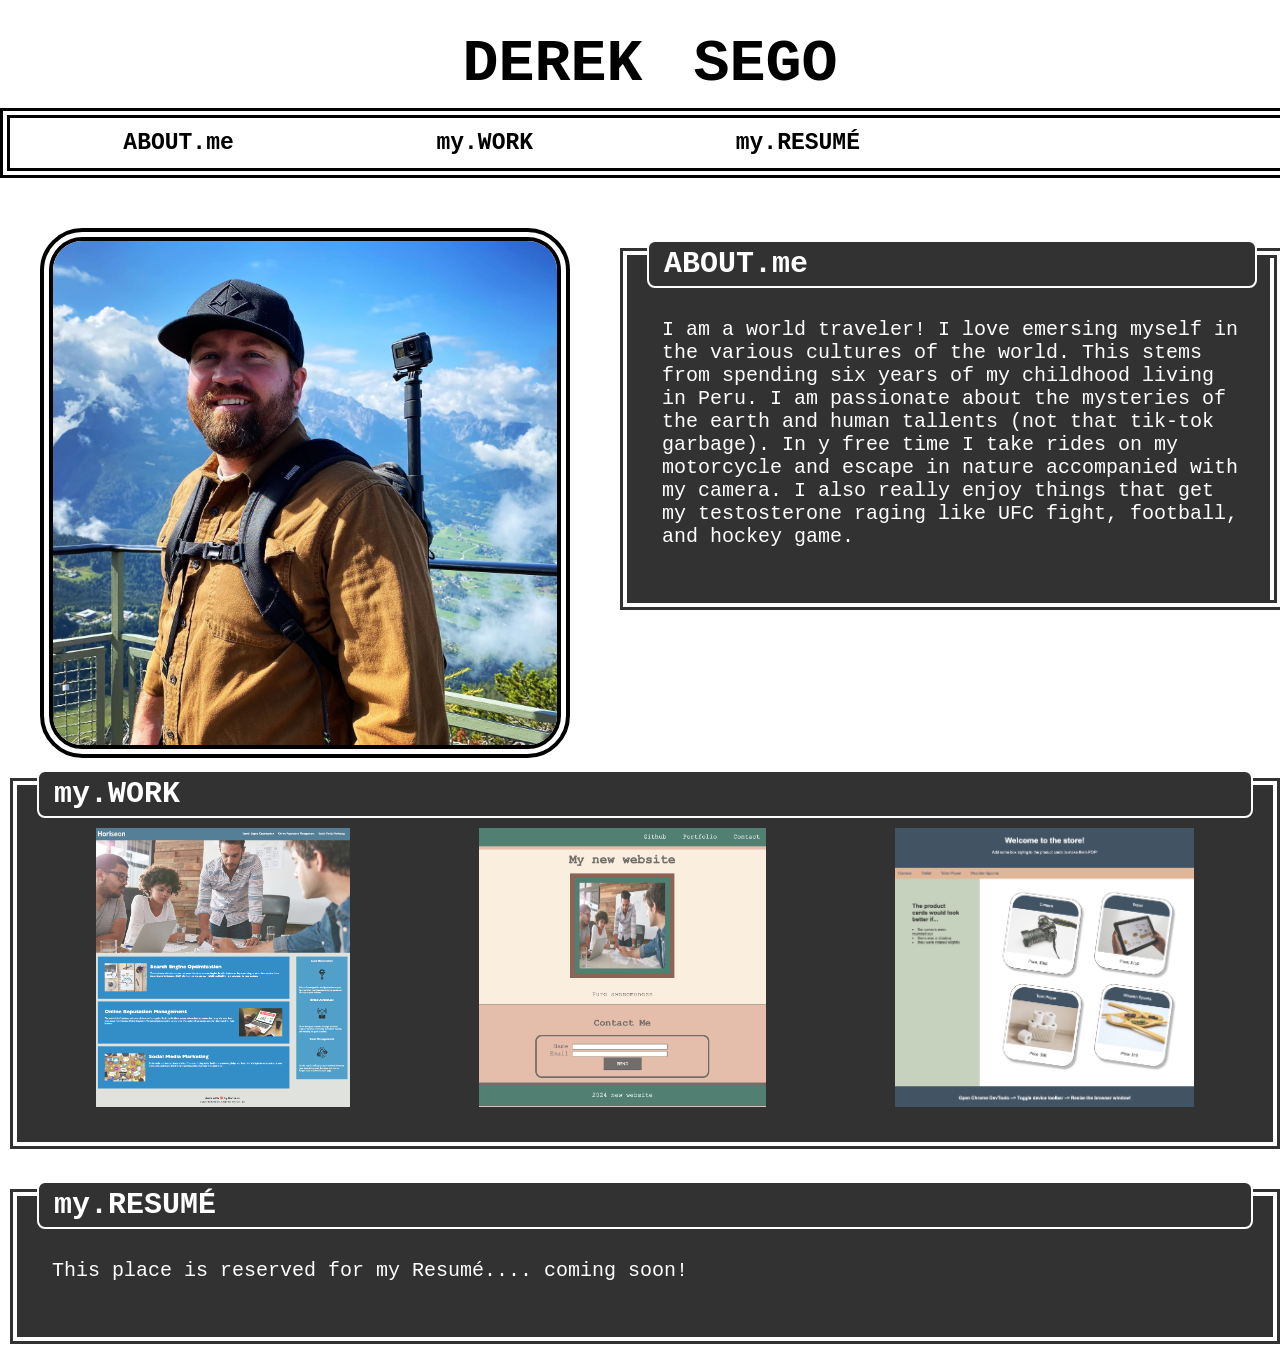
==== index.html @ d392e187 "fix index" ====
<!DOCTYPE html>
<html lang="en-US">

  <head>
    <meta charset="UTF-8">
    <meta name="viewpoint" content="width=device-width, initial-scale=1.0">
    <link rel="stylesheet" type="text/css" href="./assests/intext.css">
    <style>    </style>
    <title> My Landing Page </title>
</head>

<body>

<!-- HEADER -->
    <header class="header">
        <h1>DEREK <span>SEGO</span></h1>
            <nav class="navbar">
                <ul>
                    <li><a href="#ABOUTme">ABOUT.me</a></li>
                    <li><a href="#myWORK">my.WORK</a></li>
                    <li><a href="#RESUME">my.RESUMÉ</a></li>
                    <li><a id="contact" href="#CONTACTme">CONTACT.me</a></li>
                </ul>
                
            </nav>
    </header>


  
    <main>
        <section>
<!-- PROFILE PICTURE -->
        <div>
            <img class="pic" src="./assests/images/profile.JPG">
        </div>

<!-- "ABOUT ME" BOX -->
        <div id="ABOUTme" class="box-lay">
            <figure class="in-box">
                <h2 class="box-header">ABOUT.me</h2>
                <div class="box-body">
                    <p>
                            I am a world traveler! I love emersing myself in the various cultures of the world. This stems from spending six years of my childhood living in Peru. I am passionate about the mysteries of the earth and human tallents (not that tik-tok garbage). In y free time I take rides on my motorcycle and escape in nature accompanied with my camera. I also really enjoy things that get my testosterone raging like UFC fight, football, and hockey game.
                    </p>
                </div>
            </figure>
        </div>
        </section>
      
        <section >
<!-- "MY WORK" BOX -->
            <div id="myWORK" class="box-lay2">
                <figure class="in-box">
                    <h2 class="box-header">my.WORK</h2>
                    <div class="box-body">
                        <section class="work-img">
                            <img class="img1" src="./assests/images/horiseon.png"  alt="image holder"/>
                            <img class="img2" src="./assests/images/landingpage.png"  alt="image holder"/>
                            <img class="img3" src="./assests/images/card layout.png"  alt="image holder"/>
                        </section>
                    </div>
                </figure>
            </div>
<!-- "RESUME" BOX -->
            <div id="RESUME" class="box-lay2">
                <figure class="in-box">
                    <h2 class="box-header">my.RESUMÉ</h2>
                    <div class="box-body">
                        <p id="info">
                    This place is reserved for my Resumé.... coming soon!
                        </p>
                    </div>
                </figure>
            </div>
    

           

        </section>
    </main>  

</body>
</html>
---- assests/intext.css ----
/* golobal*/
* {
    padding: 0;
    margin: 0;
    font-family: monospace, Impact, Haettenschweiler, 'Arial Narrow Bold', sans-serif;
}

p{
    font-size: 20px;
    color: white;
    padding: 20px;
}

/* bacground image */
body{
    background-attachment: fixed;
    background-position: center;
    background-repeat: no-repeat ;
    background-image: url(/Users/derek/bootcamp/First-Profile/assests/images/back1.JPG);
    background-size: cover;
}

/* headers */
header{
    justify-content: center;
    width: auto;
    padding: 20px 0;
}
h1{
    font-size: 60px;
    text-align: center;
    padding: 10px;
    width: 100%;
}
h2{
    font-size: 30px;
}
span{
    padding-left: 15px;
}

/* nav-bar*/
ul{
    width: 100%;
    border: 10px double black;
    padding: 12px;
    display: flex;
    flex-direction: row;
    justify-content: space-around;
}
li{
   display: flex;
}
a{
    font-weight: bold;
    font-size: 23px;    
    text-decoration: none;
    color: black;
    border-radius: 8px;
    transition: all 0.2s ease-in-out;
  }
  a:hover {
    box-shadow: inset 0px 0px 38px white;
  }
  #contact:hover::after {
    position: absolute;
    display: flex;
    align-items: center;
    font-size: 20px;
    right: 40px;
    top: 155px;
    color: white;   
    padding: .5%;
     content: "EMAIL: sego37@gmail.com  PHONE: 801-616-0472";
    height: 70px;
    width: 300px;
    background-color: black ;
    border: 2px solid white;
   }
   #contact{
    color: white;
    opacity: 85%;
}

/* Profile pic */
.pic{
margin-left: 30px;    
    display: flex;
    flex-wrap: wrap;
    float: left;
    width: 40%;
    border: 13px double black;
    align-content: start;
    border-radius: 8%;
}


/* box layouts */
div{
    margin: 30px 10px;
}
.box-lay{
    float: right;
    background-color: black;
    opacity: 80%;
    max-width: 50%;
}
.box-lay2{
    margin-left: 20px;
    background-color: black;
    opacity: 80%;
    display: inline-flex;
    flex-wrap: wrap;
    width: -webkit-fill-available; 
    justify-self: center;
}
.in-box{
    display: flex;
    flex-direction: column;
    width: 100%;
    padding: 2px;
    outline: 10px double black;

}
.box-header{
    position: relative;
    margin: -20px 15px;
    padding: 5px 15px;
    background-color: black;
    color: white;
    border: 2px solid white;
    border-radius: 8px;
}
.work-img{
    display: flex;
    flex-direction:row;
    height: 279px;
    justify-content: space-around;
}
.img1:hover{margin-right: 50px;
    margin-top: -200px;
    width: 500px;
    height: 500px;
    z-index: 1;
    

}
.img2:hover{
    margin-top: -200px;
    width: 500px;
    height: 500px;
    z-index: 1;
}
.img3:hover{
    margin-top: -200px;
    width: 500px;
    height: 500px;
    z-index: 1;

}
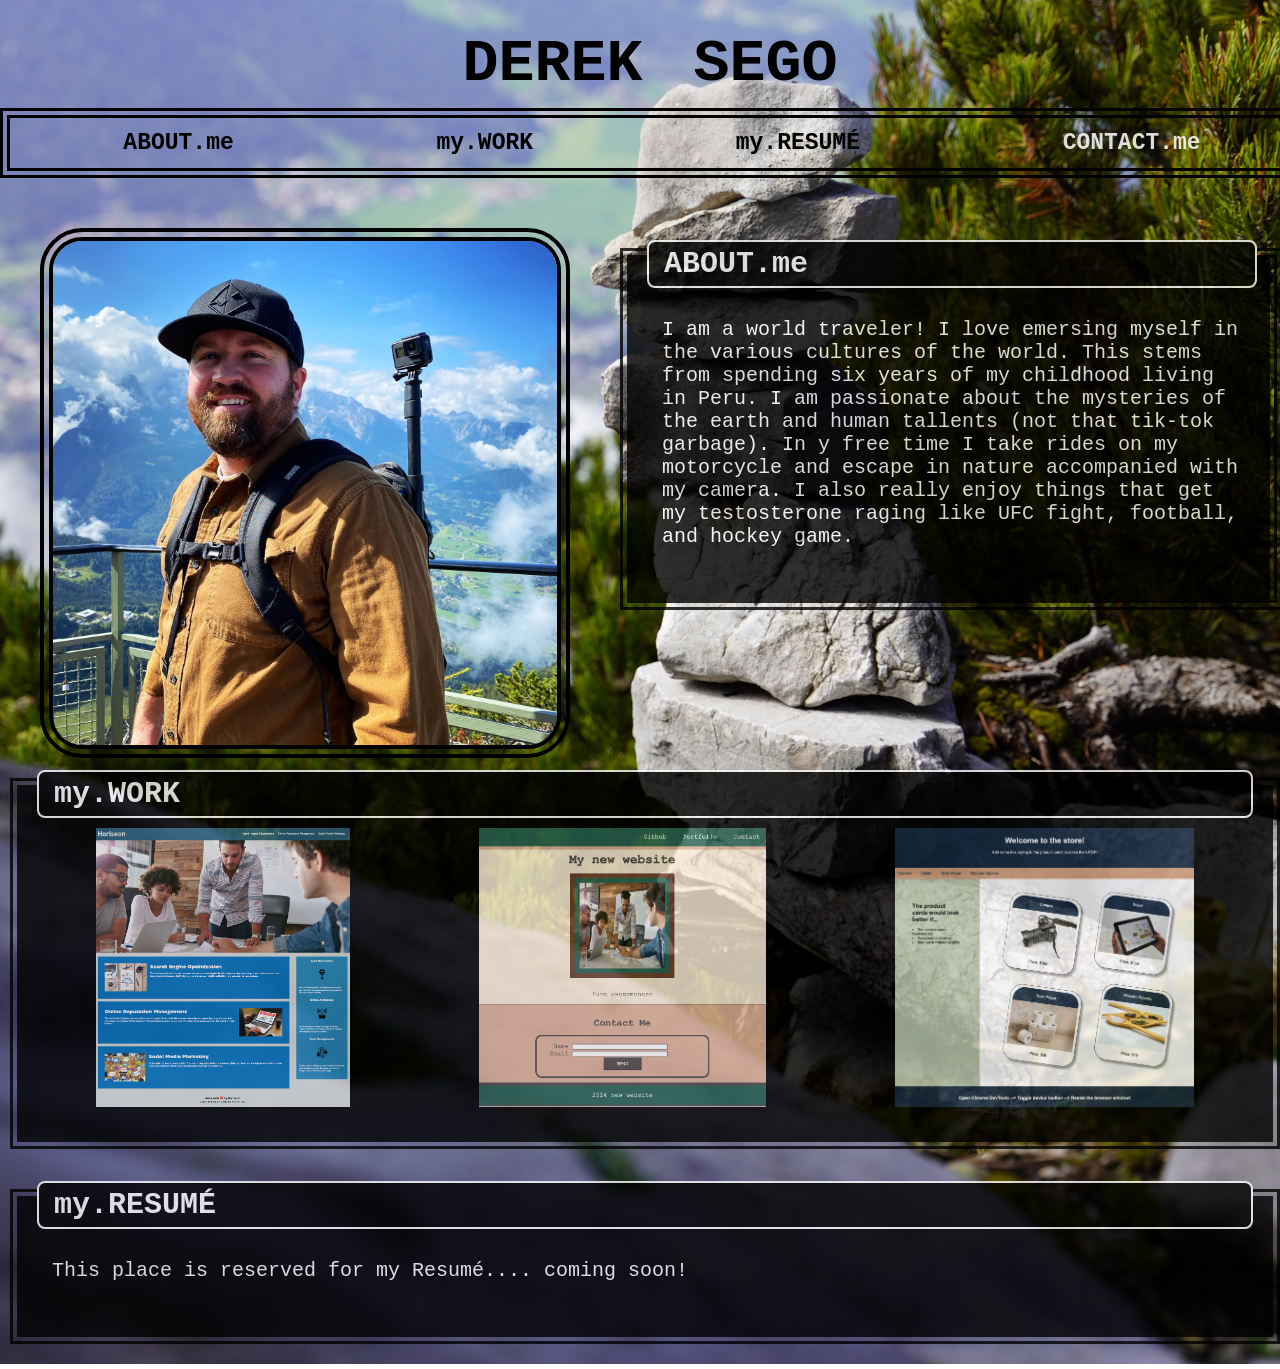
==== commit 11e93369: "add back" ====
--- a/index.html
+++ b/index.html
@@ -4,13 +4,13 @@
   <head>
     <meta charset="UTF-8">
     <meta name="viewpoint" content="width=device-width, initial-scale=1.0">
-    <link rel="stylesheet" type="text/css" href="./assests/intext.css">
-    <style>    </style>
+    <link rel="stylesheet" type="text/css" href="./assests/index.css">
     <title> My Landing Page </title>
+
 </head>
 
 <body>
-
+    
 <!-- HEADER -->
     <header class="header">
         <h1>DEREK <span>SEGO</span></h1>
@@ -28,7 +28,9 @@
 
   
     <main>
+
         <section>
+            
 <!-- PROFILE PICTURE -->
         <div>
             <img class="pic" src="./assests/images/profile.JPG">
--- a/assests/index.css
+++ b/assests/index.css
@@ -0,0 +1,166 @@
+/* golobal*/
+* {
+    padding: 0;
+    margin: 0;
+    font-family: monospace, Impact, Haettenschweiler, 'Arial Narrow Bold', sans-serif;
+}
+
+p{
+    font-size: 20px;
+    color: white;
+    padding: 20px;
+}
+
+/* bacground image */
+body{
+    background-attachment: fixed;
+    background-position: center;
+    background-repeat: no-repeat ;
+    background-image: url(./images/back1.JPG);
+    background-size: cover;
+}
+/* body{
+    background-color: rgb(30, 148, 109);
+} */
+
+/* headers */
+header{
+    justify-content: center;
+    width: auto;
+    padding: 20px 0;
+}
+h1{
+    font-size: 60px;
+    text-align: center;
+    padding: 10px;
+    width: 100%;
+}
+h2{
+    font-size: 30px;
+}
+span{
+    padding-left: 15px;
+}
+
+/* nav-bar*/
+ul{
+    width: 100%;
+    border: 10px double black;
+    padding: 12px;
+    display: flex;
+    flex-direction: row;
+    justify-content: space-around;
+}
+li{
+   display: flex;
+}
+a{
+    font-weight: bold;
+    font-size: 23px;    
+    text-decoration: none;
+    color: black;
+    border-radius: 8px;
+    transition: all 0.2s ease-in-out;
+  }
+  a:hover {
+    box-shadow: inset 0px 0px 38px white;
+  }
+  #contact:hover::after {
+    position: absolute;
+    display: flex;
+    align-items: center;
+    font-size: 20px;
+    right: 40px;
+    top: 155px;
+    color: white;   
+    padding: .5%;
+     content: "EMAIL: sego37@gmail.com  PHONE: 801-616-0472";
+    height: 70px;
+    width: 300px;
+    background-color: black ;
+    border: 2px solid white;
+   }
+   #contact{
+    color: white;
+    opacity: 85%;
+}
+
+/* Profile pic */
+.pic{
+margin-left: 30px;    
+    display: flex;
+    flex-wrap: wrap;
+    float: left;
+    width: 40%;
+    border: 13px double black;
+    align-content: start;
+    border-radius: 8%;
+}
+
+
+/* box layouts */
+div{
+    margin: 30px 10px;
+}
+.box-lay{
+    float: right;
+    background-color: black;
+    opacity: 80%;
+    max-width: 50%;
+}
+.box-lay2{
+    margin-left: 20px;
+    background-color: black;
+    opacity: 80%;
+    display: inline-flex;
+    flex-wrap: wrap;
+    width: -webkit-fill-available; 
+    justify-self: center;
+}
+.in-box{
+    display: flex;
+    flex-direction: column;
+    width: 100%;
+    padding: 2px;
+    outline: 10px double black;
+
+}
+.box-header{
+    position: relative;
+    margin: -20px 15px;
+    padding: 5px 15px;
+    background-color: black;
+    color: white;
+    border: 2px solid white;
+    border-radius: 8px;
+}
+.work-img{
+    display: flex;
+    flex-direction:row;
+    height: 279px;
+    justify-content: space-around;
+}
+.img1:hover{margin-right: 50px;
+    margin-top: -200px;
+    width: 500px;
+    height: 500px;
+    z-index: 1;
+    
+
+}
+.img2:hover{
+    margin-top: -200px;
+    width: 500px;
+    height: 500px;
+    z-index: 1;
+}
+.img3:hover{
+    margin-top: -200px;
+    width: 500px;
+    height: 500px;
+    z-index: 1;
+
+}
+
+ 
+
